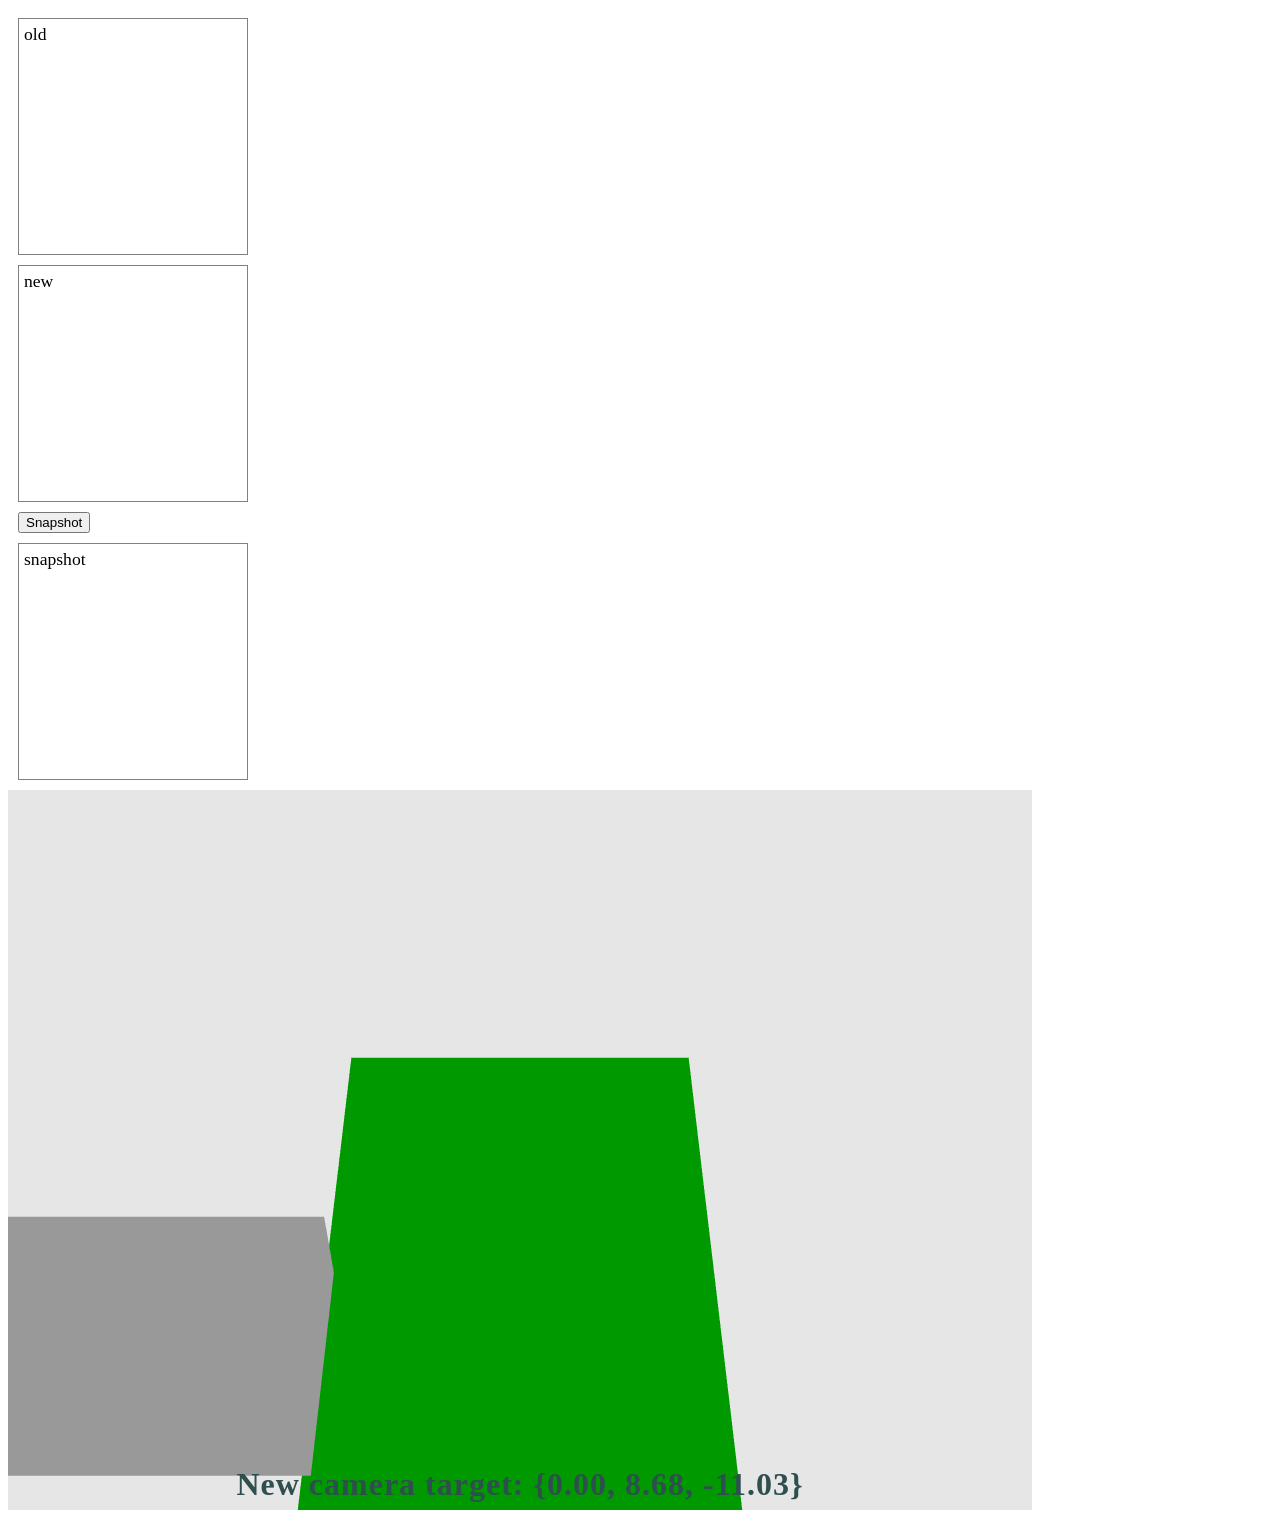
==== cg_lab_2018-master/00_empty/index.html @ c95318ab "CG: 1)c) vertices and indices done, missing texCoord and normals" ====
<!DOCTYPE html>
<html lang="en">
<head>
    <meta charset="UTF-8">
    <title>Medieval Fantasy</title>
    <link rel="stylesheet" href="style.css">
</head>
<body>
    <!-- include helper library for matrix computation -->
    <script src="../libs/gl-matrix.js"></script>
    <!-- include our framework with utilities -->
    <script src="../libs/framework.js"></script>
    <!-- include the main script -->
    <script src="main.js"></script>

    <!-- include own scripts -->
    <script src="camera.js"></script>
    <script src="camera_flights.js"></script>

    <script src="utils.js"></script>
    <script src="stats.js"></script>
    <script src="customsgnodes.js"></script>
    <script src="sceneelementfactory.js"></script>

    <!-- TODO add option to hide/show me via keyboard binding -->
    <div style="float:left;">
      <div id="oldstats"  class="statusPanel">old</div>
      <div id="stats"     class="statusPanel">new</div>
      <button onclick="makeSnapshot()" style="margin-left:10px;">Snapshot</button>
      <div id="snapshot"  class="statusPanel">snapshot</div>
    </div>

</body>
</html>
---- cg_lab_2018-master/00_empty/style.css ----
canvas {
    width: 80vw;
    height: 80vh;
}

p {
  position: relative;
  margin-top: -1.5em;
  font: bold 2em Verdana;
  color: #2F4F4F;
  letter-spacing: 1px;
  text-align: center;
}

/* TODO add option to hide/show me via keyboard binding */
.statusPanel{
  width:17vW;
  height:25vH;
  font-size:1.1em;
  margin:10px;
  padding:5px;
  border:1px solid grey;
}
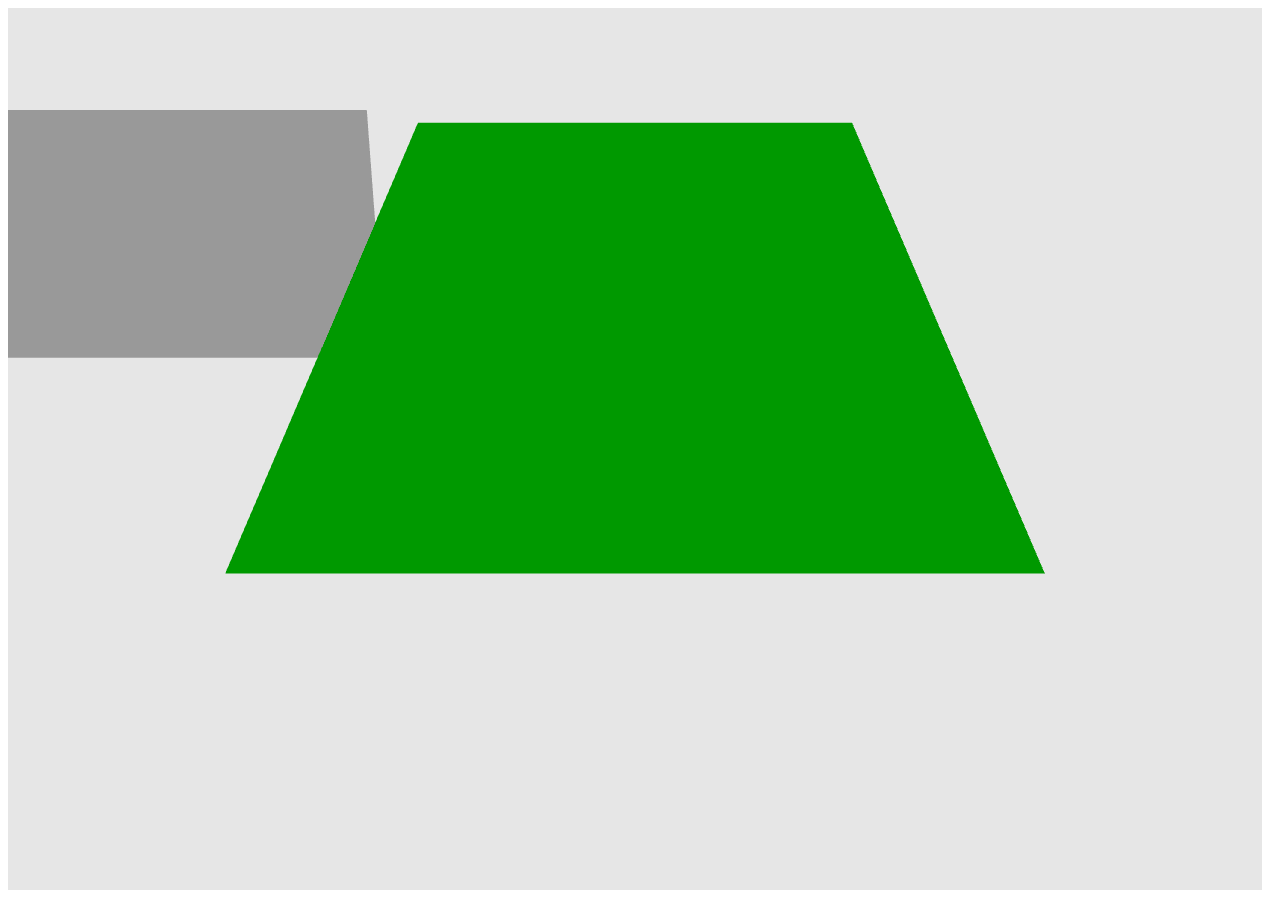
==== commit ff98becd: "CG: debug pannel can now be toggled with 'T'" ====
--- a/cg_lab_2018-master/00_empty/index.html
+++ b/cg_lab_2018-master/00_empty/index.html
@@ -5,7 +5,7 @@
     <title>Medieval Fantasy</title>
     <link rel="stylesheet" href="style.css">
 </head>
-<body>
+<body class="fullscreen">
     <!-- include helper library for matrix computation -->
     <script src="../libs/gl-matrix.js"></script>
     <!-- include our framework with utilities -->
@@ -22,8 +22,7 @@
     <script src="customsgnodes.js"></script>
     <script src="sceneelementfactory.js"></script>
 
-    <!-- TODO add option to hide/show me via keyboard binding -->
-    <div style="float:left;">
+    <div id="statsDiv" style="float:left;">
       <div id="oldstats"  class="statusPanel">old</div>
       <div id="stats"     class="statusPanel">new</div>
       <button onclick="makeSnapshot()" style="margin-left:10px;">Snapshot</button>
--- a/cg_lab_2018-master/00_empty/style.css
+++ b/cg_lab_2018-master/00_empty/style.css
@@ -1,6 +1,16 @@
 canvas {
-    width: 80vw;
-    height: 80vh;
+  width: 75vw;
+  height: 85vh;
+}
+
+.fullscreen canvas{
+    width: 98vw;
+    height: 98vh;
+
+}
+
+.fullscreen div{
+    display:none;
 }
 
 p {
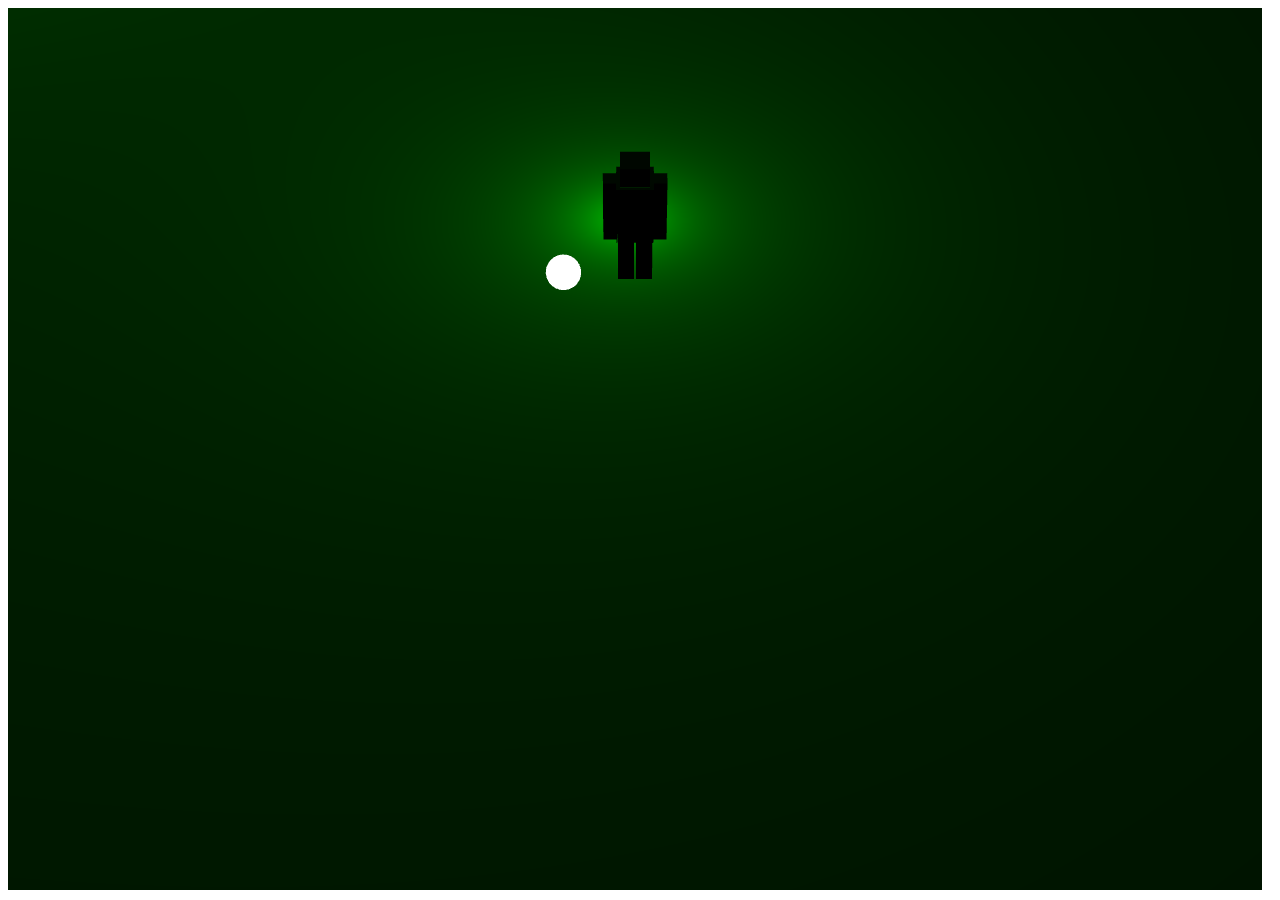
==== commit 64b1e1aa: "CG: added moving light sources (lamp and sun)" ====
--- a/cg_lab_2018-master/00_empty/index.html
+++ b/cg_lab_2018-master/00_empty/index.html
@@ -21,6 +21,7 @@
     <script src="stats.js"></script>
     <script src="customsgnodes.js"></script>
     <script src="sceneelementfactory.js"></script>
+    <script src="lights.js"></script>
 
     <div id="statsDiv" style="float:left;">
       <div id="oldstats"  class="statusPanel">old</div>
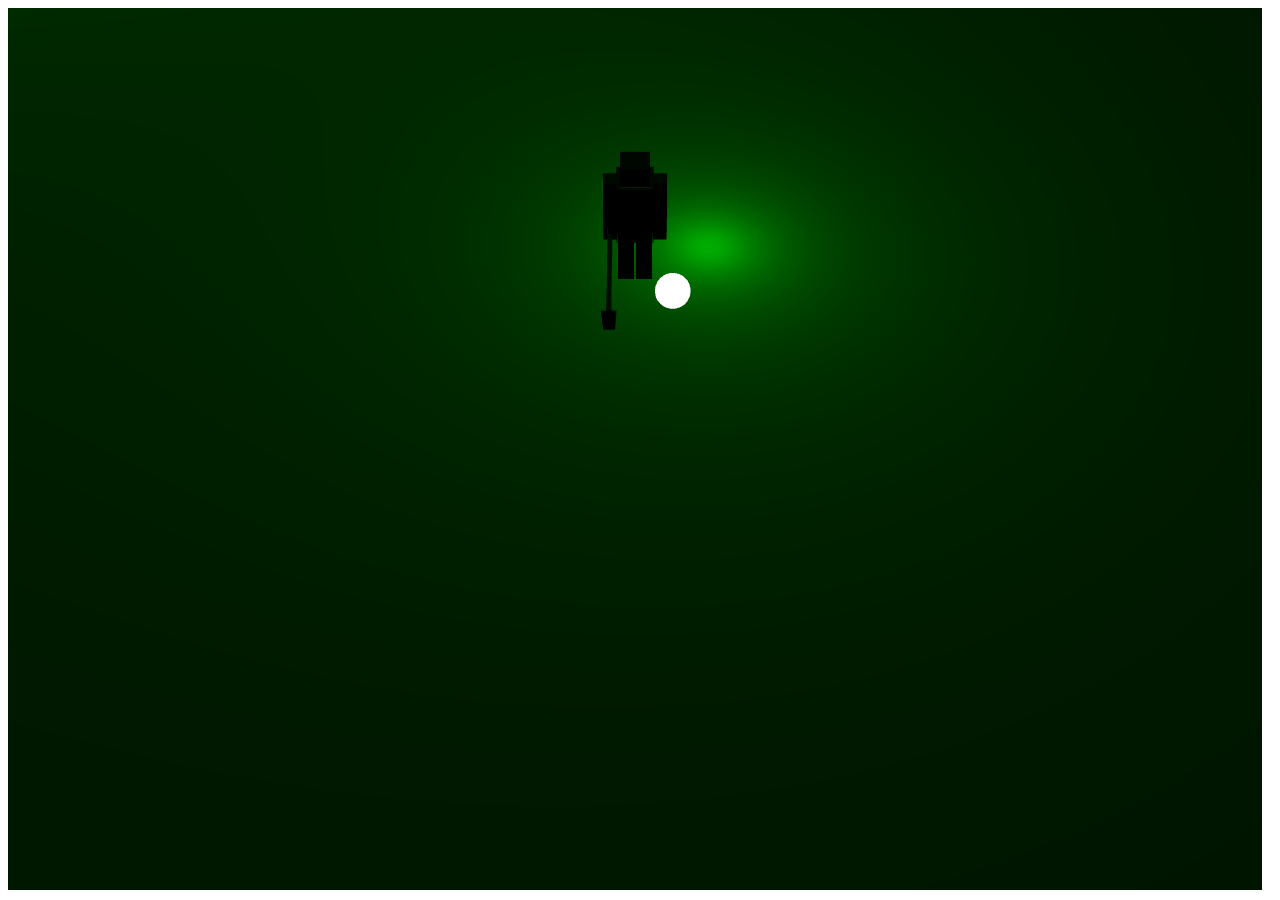
==== commit c2166300: "CG: added camera-control-panel (already automatically updated), buttons only for unnedig" ====
--- a/cg_lab_2018-master/00_empty/index.html
+++ b/cg_lab_2018-master/00_empty/index.html
@@ -30,5 +30,30 @@
       <div id="snapshot"  class="statusPanel">snapshot</div>
     </div>
 
+    <div id="controlDiv" style="float:left;">
+      <table>
+        <tr>
+          <td>pos x</td>  <td><input id="positionx" type="number" oninput="updateCameraFromPannel()" value="0"/></td>
+          <td>y</td>      <td><input id="positiony" type="number" oninput="updateCameraFromPannel()" value="0"/></td>
+          <td>z</td>      <td><input id="positionz" type="number" oninput="updateCameraFromPannel()" value="0"/></td>
+          <td/>
+        </tr>
+        <tr>
+          <td>target x</td>   <td><input id="targetx" type="number" oninput="updateCameraFromPannel()" value="0"/></td>
+          <td>y</td>          <td><input id="targety" type="number" oninput="updateCameraFromPannel()" value="0"/></td>
+          <td>z</td>          <td><input id="targetz" type="number" oninput="updateCameraFromPannel()" value="0"/></td>
+          <td/>
+        <tr>
+        <tr>
+          <td>rotation x</td>  <td><input id="rotationx" type="number" oninput="updateCameraFromPannel()" value="0"/></td>
+          <td>y</td>           <td><input id="rotationy" type="number" oninput="updateCameraFromPannel()" value="0"/></td>
+          <td colspan = "2">  <button id="updateCameraFromPannel" onclick="updateCameraFromPannel()" style="margin-left:10px;">update Camera</button></td>
+          <td> <button id="updatePannelFromCamera" onclick="updatePannelFromCamera()" style="margin-left:10px;">update Pannel</button></td>
+        </tr>
+        <tr>
+      </table>
+
+    </div>
+
 </body>
 </html>
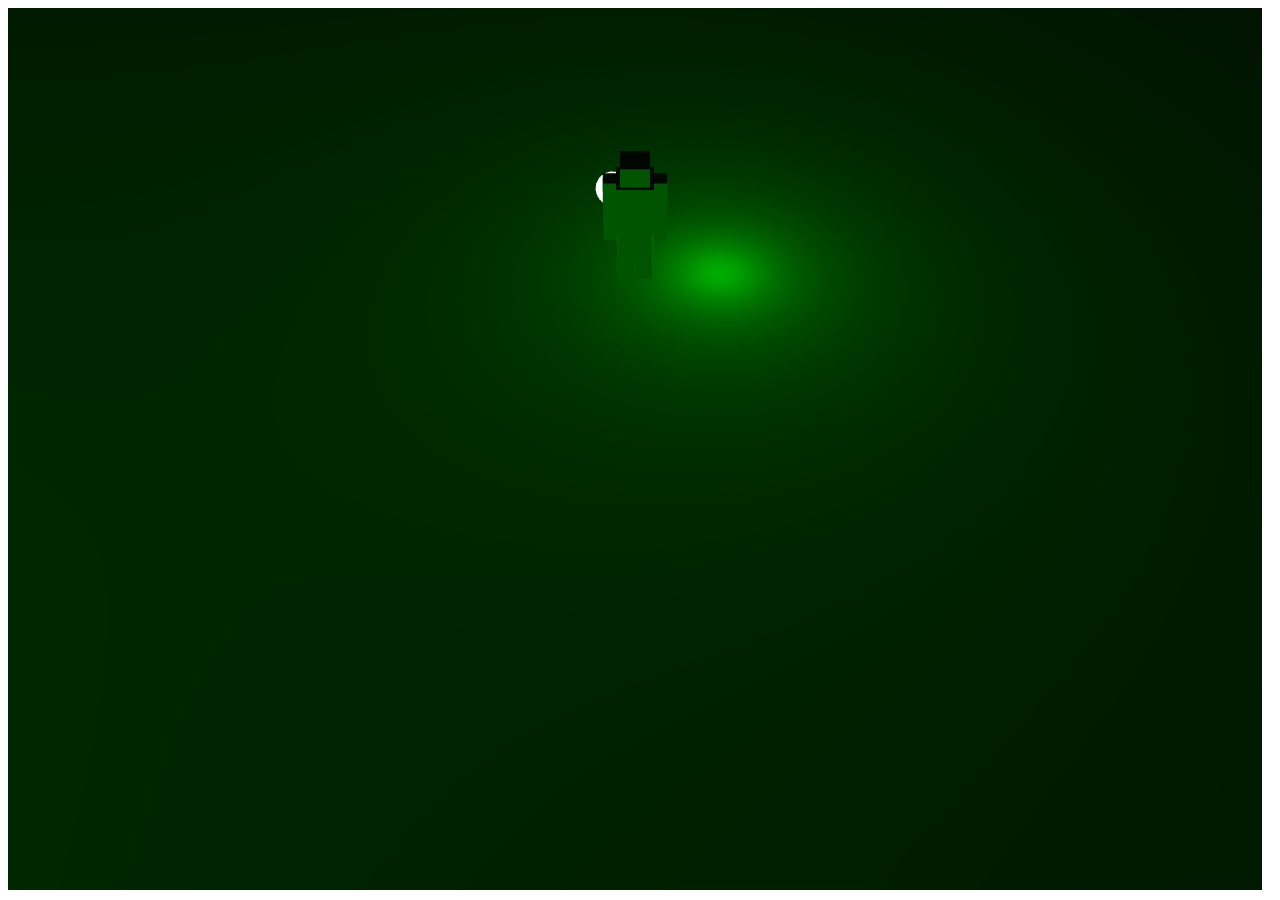
==== commit c9b65fa2: "CG: Hopefully this worked..." ====
--- a/cg_lab_2018-master/00_empty/index.html
+++ b/cg_lab_2018-master/00_empty/index.html
@@ -19,9 +19,10 @@
 
     <script src="utils.js"></script>
     <script src="stats.js"></script>
+
+    <script src="lights.js"></script>
     <script src="customsgnodes.js"></script>
     <script src="sceneelementfactory.js"></script>
-    <script src="lights.js"></script>
 
     <div id="statsDiv" style="float:left;">
       <div id="oldstats"  class="statusPanel">old</div>
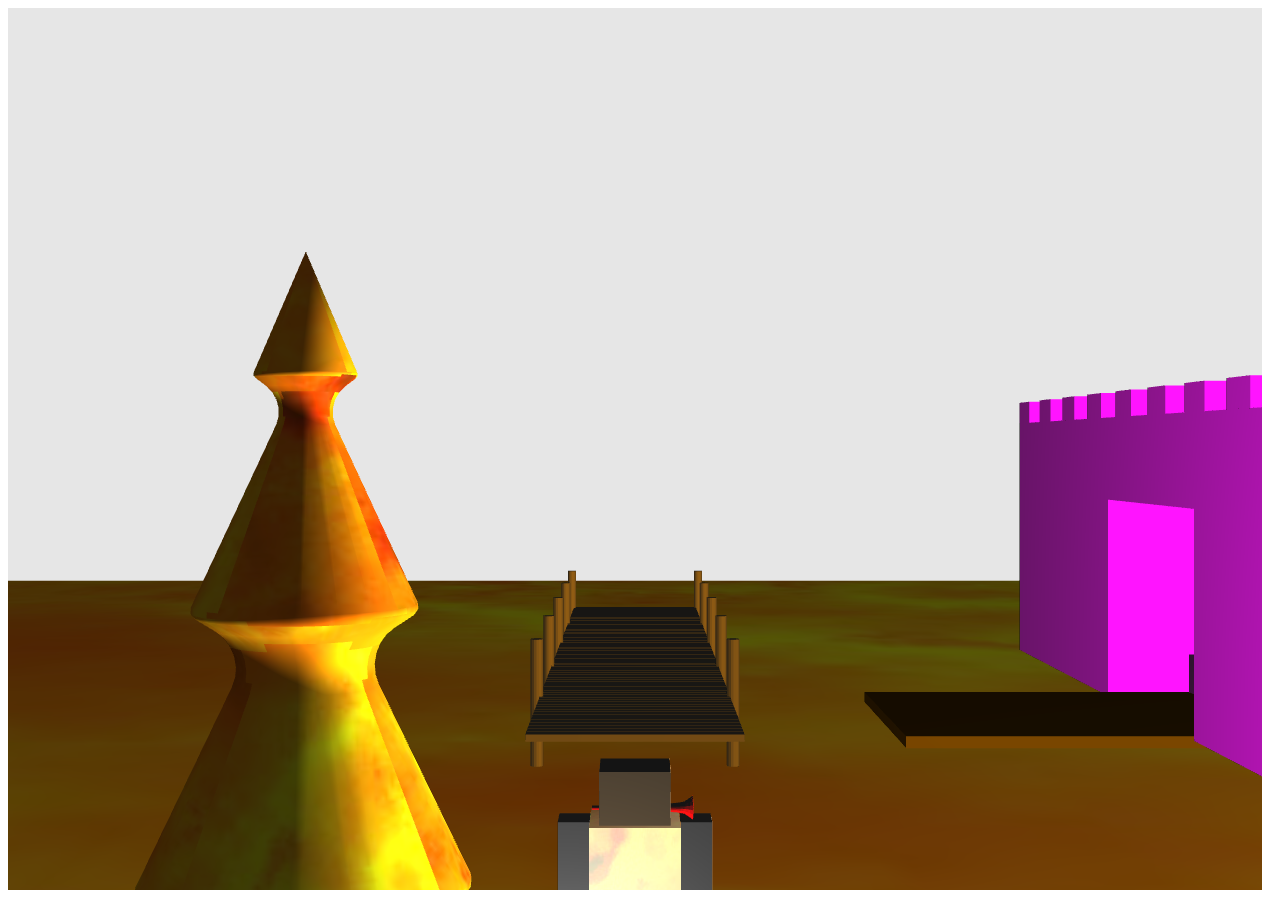
==== commit 0e2bb024: "CG: Finished 1)c and 3), started doing Materials" ====
--- a/cg_lab_2018-master/00_empty/index.html
+++ b/cg_lab_2018-master/00_empty/index.html
@@ -17,6 +17,7 @@
     <script src="camera.js"></script>
     <script src="camera_flights.js"></script>
 
+    <script src="materials.js"></script>
     <script src="utils.js"></script>
     <script src="stats.js"></script>
 
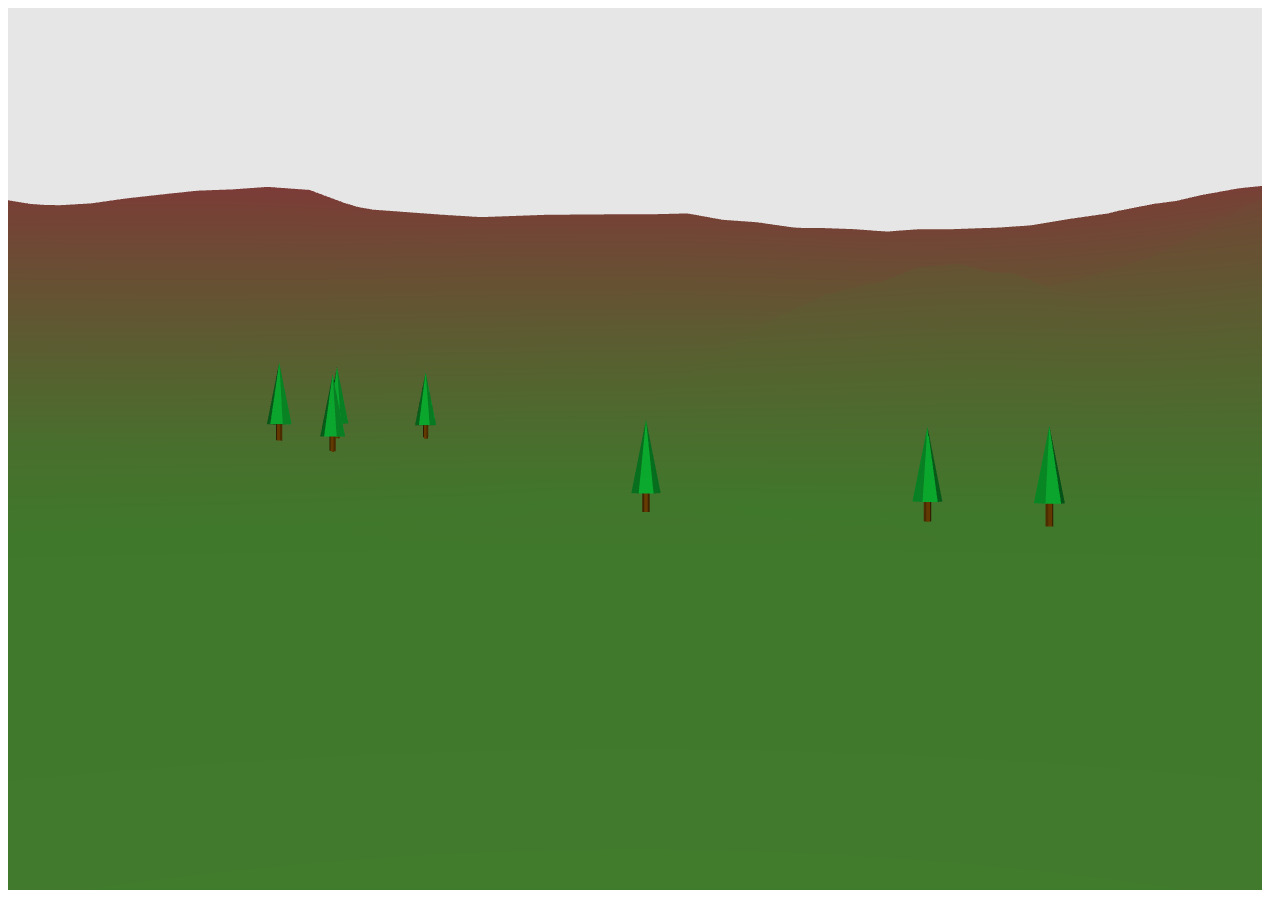
==== commit d1d2d2c6: "CG: Added animation_class.js, restructured project" ====
--- a/cg_lab_2018-master/00_empty/index.html
+++ b/cg_lab_2018-master/00_empty/index.html
@@ -11,19 +11,20 @@
     <!-- include our framework with utilities -->
     <script src="../libs/framework.js"></script>
     <!-- include the main script -->
-    <script src="main.js"></script>
+    <script src="src/main.js"></script>
 
     <!-- include own scripts -->
-    <script src="camera.js"></script>
-    <script src="camera_flights.js"></script>
+    <script src="src/camera/camera.js"></script>
+    <script src="src/camera/camera_flights.js"></script>
 
-    <script src="materials.js"></script>
-    <script src="utils.js"></script>
-    <script src="stats.js"></script>
+    <script src="src/utils/materials.js"></script>
+    <script src="src/utils/utils.js"></script>
+    <script src="src/utils/stats.js"></script>
 
-    <script src="lights.js"></script>
-    <script src="customsgnodes.js"></script>
-    <script src="sceneelementfactory.js"></script>
+    <script src="src/lights.js"></script>
+    <script src="src/customsgnodes.js"></script>
+    <script src="src/sceneelementfactory.js"></script>
+    <script src="src/animation_class.js"></script>
 
     <div id="statsDiv" style="float:left;">
       <div id="oldstats"  class="statusPanel">old</div>
--- a/cg_lab_2018-master/00_empty/style.css
+++ b/cg_lab_2018-master/00_empty/style.css
@@ -6,8 +6,8 @@
 .fullscreen canvas{
     width: 98vw;
     height: 98vh;
+}
 
-}
 
 .fullscreen div{
     display:none;
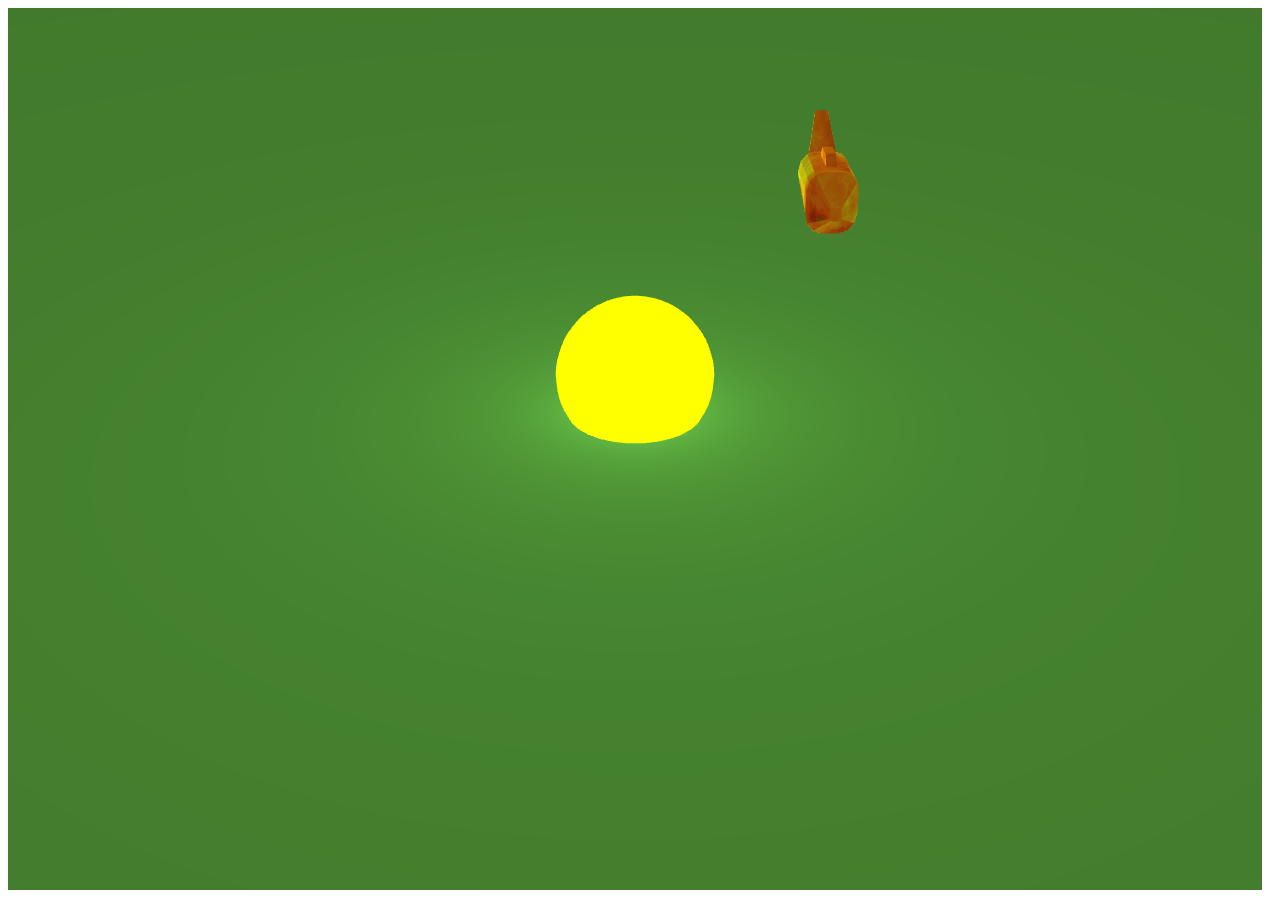
==== commit 41e5abd2: "CG: Added CameraAnimations" ====
--- a/cg_lab_2018-master/00_empty/index.html
+++ b/cg_lab_2018-master/00_empty/index.html
@@ -24,7 +24,7 @@
     <script src="src/lights.js"></script>
     <script src="src/customsgnodes.js"></script>
     <script src="src/sceneelementfactory.js"></script>
-    <script src="src/animation_class.js"></script>
+    <script src="src/animation_classes.js"></script>
 
     <div id="statsDiv" style="float:left;">
       <div id="oldstats"  class="statusPanel">old</div>
